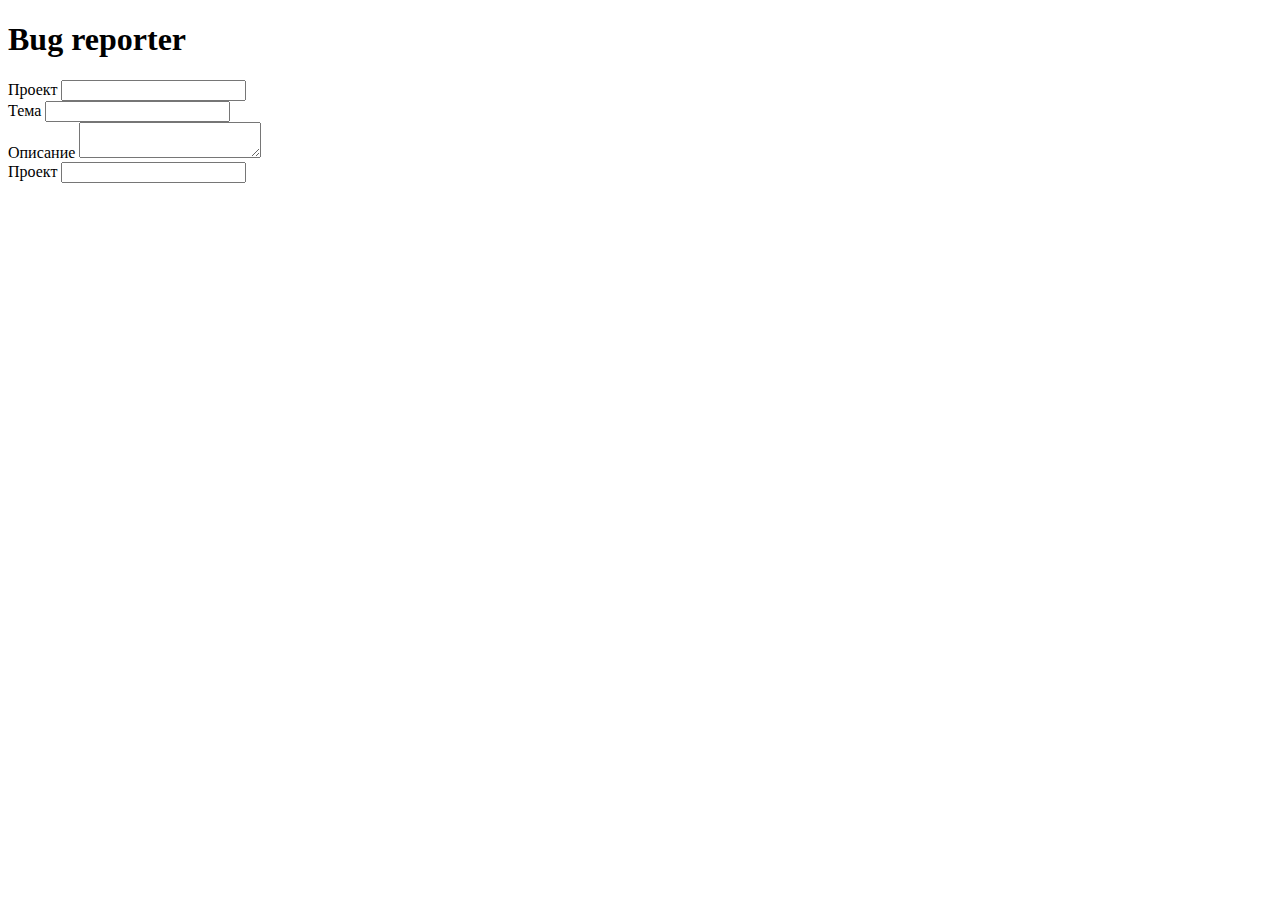
==== src/main/resources/static/index.html @ b5fc12e0 "Начало верстки" ====
<!DOCTYPE html>
<html lang="en">
<head>
    <meta charset="UTF-8">
    <title>Bug reporter</title>
    <!--&lt;!&ndash; wysihtml5 анализатор правил &ndash;&gt;-->
    <!--<script src="wysihtml5-0.3.0/parser_rules/advanced.js"></script>-->
    <!--&lt;!&ndash; Библиотека &ndash;&gt;-->
    <!--<script src="wysihtml5-0.3.0/dist/wysihtml5_0.3.0.min.js"></script>-->
</head>
<body>
<main>

    <h1>Bug reporter</h1>
    <form class="form">
        <div class="project">
            <label for="project-field"> Проект </label>
            <input class="project-input" id="project-field"/>
            <span class="drop-menu"></span>
        </div>
        <div class="theme">
            <label for="theme-field"> Тема </label>
            <input class="theme-input" id="theme-field"/>
        </div>
        <div class="description">
            <label for="description-field"> Описание </label>
            <textarea class="description-input" id="description-field"> </textarea>
        </div>
        <div class="project">
            <label for="project-field"> Проект </label>
            <input class="project-input" id="project-field"/>
            <span class="drop-menu"></span>
        </div>








    </form>
</main>
</body>
</html>
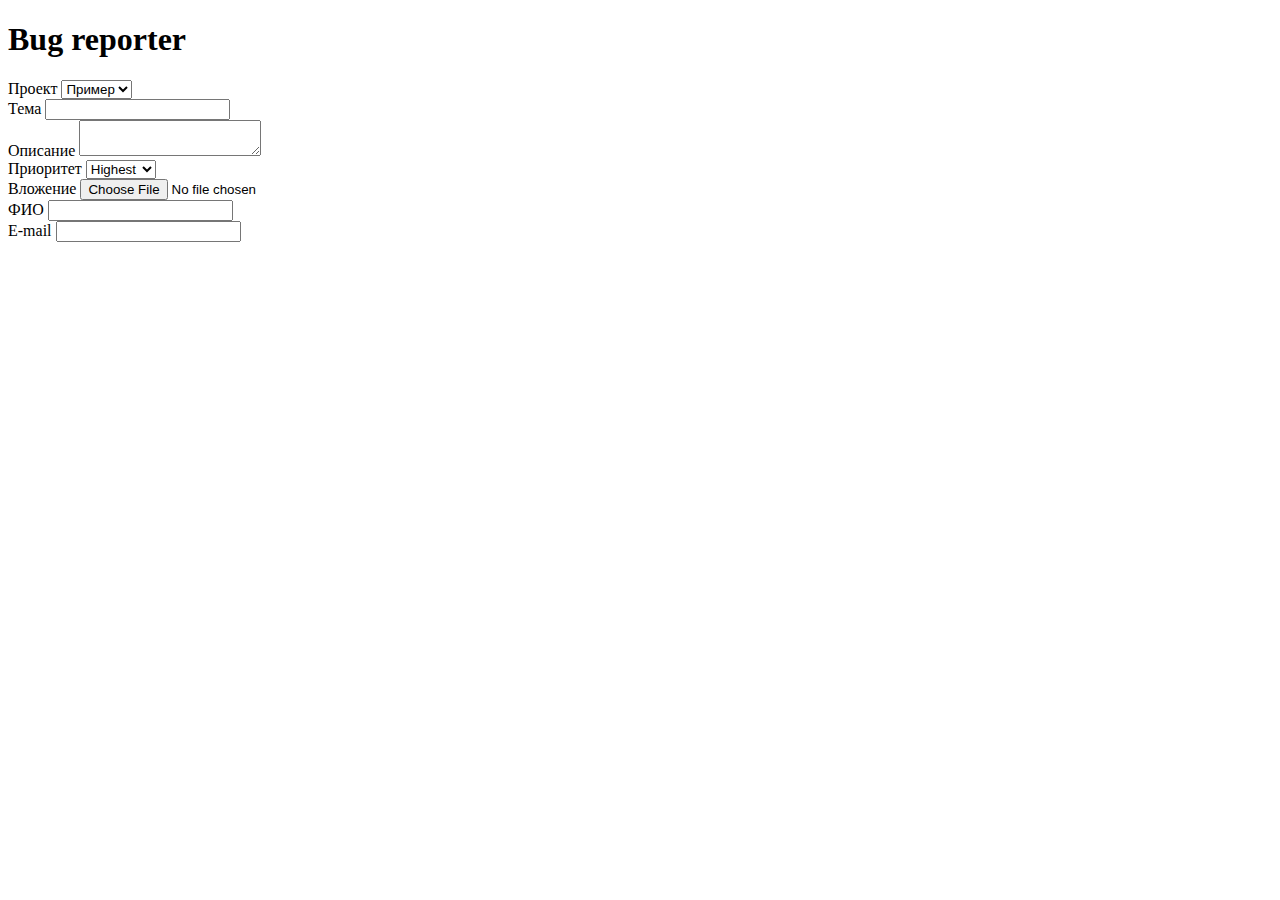
==== commit 154b3b0c: "Начальная вестка" ====
--- a/src/main/resources/static/index.html
+++ b/src/main/resources/static/index.html
@@ -15,29 +15,40 @@
     <form class="form">
         <div class="project">
             <label for="project-field"> Проект </label>
-            <input class="project-input" id="project-field"/>
-            <span class="drop-menu"></span>
+            <select class="project-input" id="project-field">
+                <option>Пример </option>
+            </select>
         </div>
         <div class="theme">
             <label for="theme-field"> Тема </label>
-            <input class="theme-input" id="theme-field"/>
+            <input type="text" class="theme-input" id="theme-field"/>
         </div>
         <div class="description">
             <label for="description-field"> Описание </label>
             <textarea class="description-input" id="description-field"> </textarea>
         </div>
-        <div class="project">
-            <label for="project-field"> Проект </label>
-            <input class="project-input" id="project-field"/>
-            <span class="drop-menu"></span>
+        <div class="priority">
+            <label for="priority-field"> Приоритет </label>
+            <select class="priority-input" id="priority-field">
+                <option>Highest</option>
+                <option>High</option>
+                <option>Medium</option>
+                <option>Low</option>
+                <option>Lowest</option>
+            </select>
         </div>
-
-
-
-
-
-
-
+        <div class="file">
+            <label for="file-field"> Вложение </label>
+            <input type="file" class="file-input" id="file-field"/>
+        </div>
+        <div class="fio">
+            <label for="fio-field"> ФИО </label>
+            <input type="text" class="fio-input" id="fio-field"/>
+        </div>
+        <div class="email">
+            <label for="email-field"> E-mail </label>
+            <input type="text" class="email-input" id="email-field"/>
+        </div>
 
     </form>
 </main>
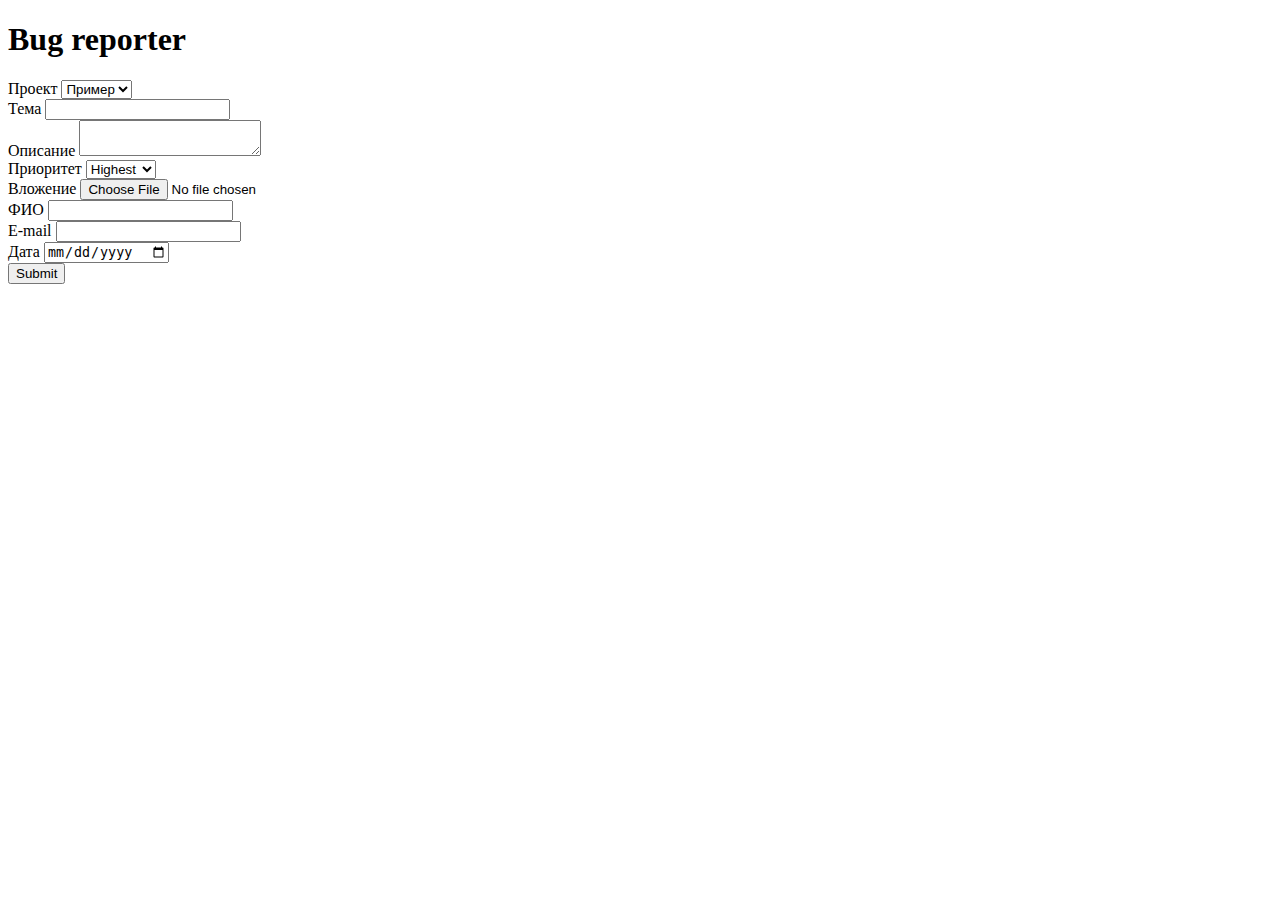
==== commit d8a86e28: "Вестка" ====
--- a/src/main/resources/static/index.html
+++ b/src/main/resources/static/index.html
@@ -49,6 +49,11 @@
             <label for="email-field"> E-mail </label>
             <input type="text" class="email-input" id="email-field"/>
         </div>
+        <div class="date">
+            <label for="date-field"> Дата </label>
+            <input type="date" class="date-input" id="date-field" min="2000-01-02"/>
+        </div>
+        <input type="submit" placeholder="Отправить"/>
 
     </form>
 </main>
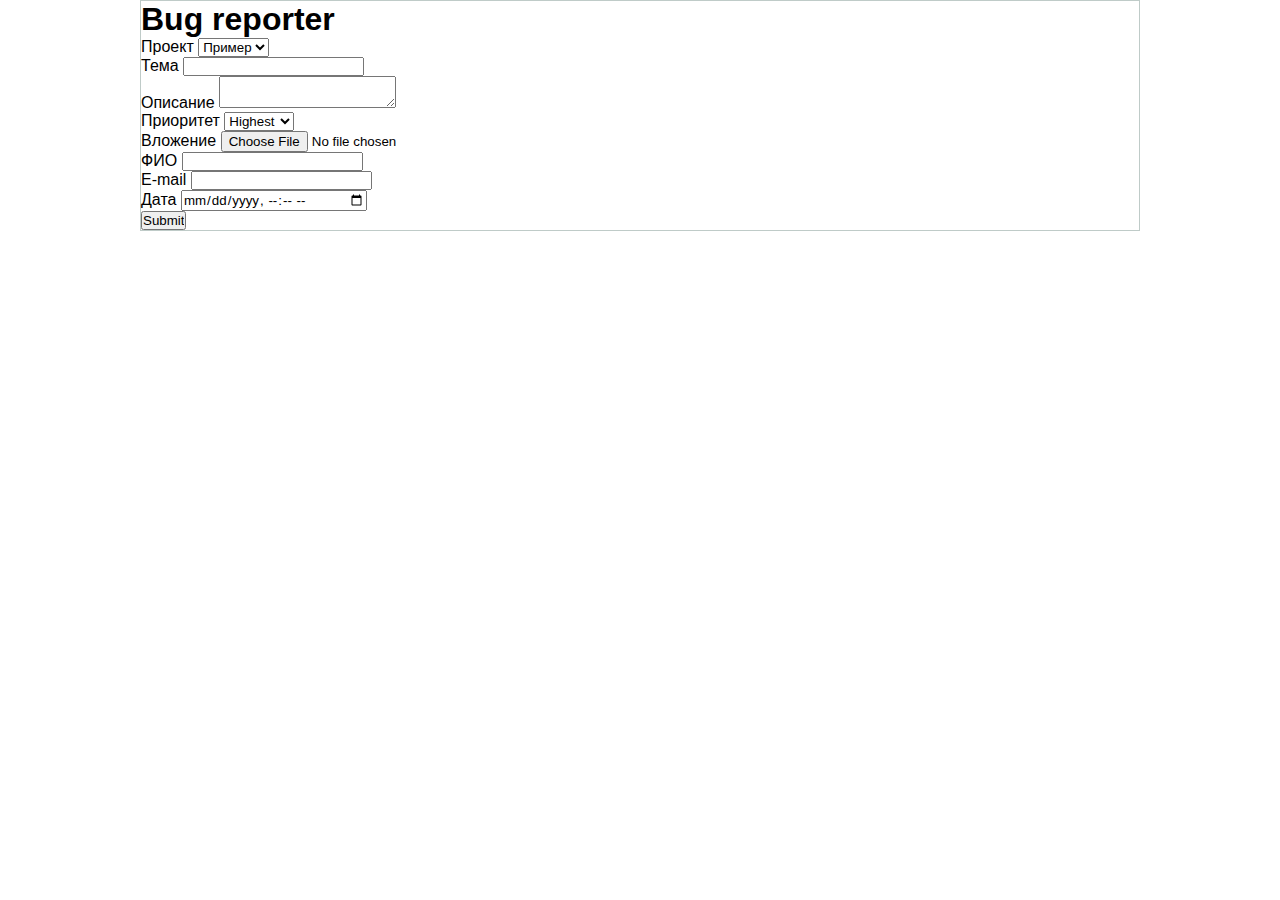
==== commit 4beed8a8: "добавила дату и время" ====
--- a/src/main/resources/static/index.html
+++ b/src/main/resources/static/index.html
@@ -7,6 +7,7 @@
     <!--<script src="wysihtml5-0.3.0/parser_rules/advanced.js"></script>-->
     <!--&lt;!&ndash; Библиотека &ndash;&gt;-->
     <!--<script src="wysihtml5-0.3.0/dist/wysihtml5_0.3.0.min.js"></script>-->
+    <link rel="stylesheet" type="text/css" href="style.css">
 </head>
 <body>
 <main>
@@ -49,9 +50,10 @@
             <label for="email-field"> E-mail </label>
             <input type="text" class="email-input" id="email-field"/>
         </div>
-        <div class="date">
+        <div class="datetime">
             <label for="date-field"> Дата </label>
-            <input type="date" class="date-input" id="date-field" min="2000-01-02"/>
+            <!--<input type="date" class="date-input" id="date-field" min="2000-01-02"/>-->
+            <input type="datetime-local" class="date-input" id="date-field" min="2000-01-02"/>
         </div>
         <input type="submit" placeholder="Отправить"/>
 
--- a/src/main/resources/static/style.css
+++ b/src/main/resources/static/style.css
@@ -0,0 +1,16 @@
+*{
+    box-sizing:border-box;
+    margin: 0;
+    padding: 0;
+    font-family: 'Roboto',sans-serif;
+}
+main{
+    margin: 0 auto;
+    max-width: 1000px;
+    min-width: 1000px;
+    border: 1px solid #bfcbc8;
+}
+.form{
+    width: 800px;
+
+}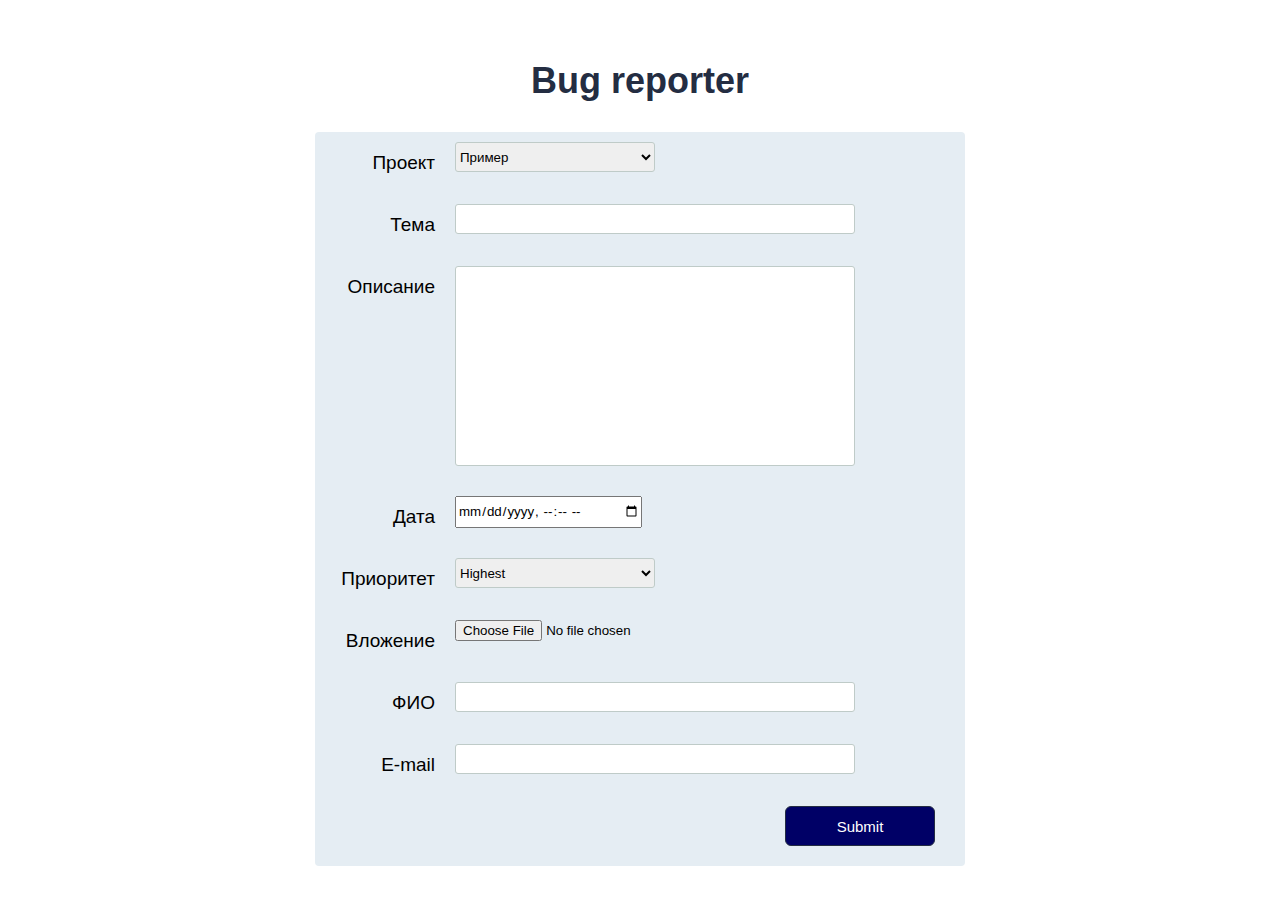
==== commit 136ed89f: "Верска окончена (предварительно)" ====
--- a/src/main/resources/static/index.html
+++ b/src/main/resources/static/index.html
@@ -14,23 +14,28 @@
 
     <h1>Bug reporter</h1>
     <form class="form">
-        <div class="project">
+        <div class="wrap">
             <label for="project-field"> Проект </label>
-            <select class="project-input" id="project-field">
+            <select class="select-input" id="project-field">
                 <option>Пример </option>
             </select>
         </div>
-        <div class="theme">
+        <div class="wrap">
             <label for="theme-field"> Тема </label>
-            <input type="text" class="theme-input" id="theme-field"/>
+            <input type="text" class="box-input" id="theme-field"/>
         </div>
-        <div class="description">
+        <div class="wrap">
             <label for="description-field"> Описание </label>
             <textarea class="description-input" id="description-field"> </textarea>
         </div>
-        <div class="priority">
+        <div class="wrap">
+            <label for="date-field"> Дата </label>
+            <!--<input type="date" class="date-input" id="date-field" min="2000-01-02"/>-->
+            <input type="datetime-local" class="date-input" id="date-field" min="2000-01-02"/>
+        </div>
+        <div class="wrap">
             <label for="priority-field"> Приоритет </label>
-            <select class="priority-input" id="priority-field">
+            <select class="select-input" id="priority-field">
                 <option>Highest</option>
                 <option>High</option>
                 <option>Medium</option>
@@ -38,24 +43,21 @@
                 <option>Lowest</option>
             </select>
         </div>
-        <div class="file">
+        <div class="wrap">
             <label for="file-field"> Вложение </label>
             <input type="file" class="file-input" id="file-field"/>
         </div>
-        <div class="fio">
+        <div class="wrap">
             <label for="fio-field"> ФИО </label>
-            <input type="text" class="fio-input" id="fio-field"/>
+            <input type="text" class="box-input" id="fio-field"/>
         </div>
-        <div class="email">
+        <div class="wrap">
             <label for="email-field"> E-mail </label>
-            <input type="text" class="email-input" id="email-field"/>
+            <input type="text" class="box-input" id="email-field"/>
         </div>
-        <div class="datetime">
-            <label for="date-field"> Дата </label>
-            <!--<input type="date" class="date-input" id="date-field" min="2000-01-02"/>-->
-            <input type="datetime-local" class="date-input" id="date-field" min="2000-01-02"/>
+        <div class="wrap" id="wrap_button">
+        <input type="submit" class="button" placeholder="Отправить"/>
         </div>
-        <input type="submit" placeholder="Отправить"/>
 
     </form>
 </main>
--- a/src/main/resources/static/style.css
+++ b/src/main/resources/static/style.css
@@ -1,16 +1,288 @@
 *{
-    box-sizing:border-box;
-    margin: 0;
-    padding: 0;
-    font-family: 'Roboto',sans-serif;
-}
-main{
+    box-sizing: border-box;
+    margin: 10px;
+    padding: 0 auto;
+    font-family: 'Roboto', sans-serif;
+
+}
+
+main
+{
+    max-width: 1000px;
+    width: 1000px;
     margin: 0 auto;
-    max-width: 1000px;
-    min-width: 1000px;
+    padding: 0 auto;
+    /*border-radius: 6px;*/
+    /*border: 1px solid #bfcbc8;*/
+}
+
+h1{
+    margin-top: 50px;
+    margin-bottom: 30px;
+    font-size: 36px;
+    color:#242d42;
+    font-family: 'Roboto', sans-serif;
+    text-align: center;
+    /*transition: .2s;*/
+}
+
+.form
+{
+    width: 650px;
+    margin: 0 auto;
+    background: #e5edf3;
+    border-radius: 4px;
+    position: relative;
+    display : flex;
+    flex-flow: column wrap;
+    justify-content: space-around;
+    /*align-items: left;*/
+}
+
+label{
+    font-family: 'Roboto', sans-serif;
+    font-size: 19px;
+    text-align: right;
+    margin: 10px;
+    max-width: 100px;
+    min-width: 100px;
+}
+
+select{
+    margin-top: 0;
+}
+input{
+    margin-top: 0;
+}
+
+.wrap{
+    display: inline-flex;
+}
+
+.box-input{
+    font-family: 'Roboto', sans-serif;
+    height: 30px;
+    width: 400px;
+    border-radius: 3px;
     border: 1px solid #bfcbc8;
-}
-.form{
-    width: 800px;
-
-}+    /*position: absolute;*/
+    /*left: 100px;*/
+}
+
+.select-input{
+    font-family: 'Roboto', sans-serif;
+    height: 30px;
+    width: 200px;
+    border-radius: 3px;
+    border: 1px solid #bfcbc8;
+}
+
+.description-input{
+    font-family: 'Roboto', sans-serif;
+    height: 200px;
+    width: 400px;
+    border-radius: 3px;
+    border: 1px solid #bfcbc8;
+}
+textarea{
+    resize: none;
+    margin-top: 0;
+}
+
+#wrap_button{
+    display: flex;
+    justify-content: flex-end;
+
+}
+
+.button
+{
+    background: #000066;
+    color: #FFFFFF;
+    font-family: 'Roboto', sans-serif;
+    max-width: 150px;
+    width: 150px;
+    max-height: 40px;
+    height: 40px;
+    font-size: 15px;
+    border-radius: 6px;
+    border: 1px solid #242d42;
+    transition: .2s;
+    cursor: pointer;
+    margin-right: 20px;
+}
+
+.button:hover
+{
+    background: #485276;
+}
+
+
+/*form:hover{*/
+    /*transform: scaleX(1.1) scaleY(1.1);*/
+    /*background-color: #e3ebf1;*/
+/*}*/
+
+
+
+/*h1*/
+/*{*/
+    /*margin-top: 50px;*/
+    /*margin-bottom: 30px;*/
+    /*font-size: 36px;*/
+    /*color:#242d42;*/
+    /*font-family: 'Roboto', sans-serif;*/
+    /*text-align: center;*/
+    /*transition: .2s;*/
+
+/*}*/
+
+
+
+
+/*.button*/
+/*{*/
+    /*background: #000066;*/
+    /*color: #FFFFFF;*/
+    /*font-family: 'Roboto', sans-serif;*/
+    /*max-width: 150px;*/
+    /*width: 150px;*/
+    /*max-height: 40px;*/
+    /*height: 40px;*/
+    /*font-size: 15px;*/
+    /*border-radius: 6px;*/
+    /*border-style: none;*/
+    /*border-width: 1px;*/
+    /*border-color: #242d42;*/
+    /*margin-left: 15px;*/
+    /*transition: .2s;*/
+    /*cursor: pointer;*/
+/*}*/
+
+/*input*/
+/*{*/
+    /*font-family: 'Roboto', sans-serif;*/
+    /*height: 40px;*/
+    /*width: 250px;*/
+    /*border-radius: 6px;*/
+    /*border-style: solid;*/
+    /*border-width: 1px;*/
+    /*border-color: #bfcbc8;*/
+    /*margin-right: 15px;*/
+    /*padding-left: 8px;*/
+
+/*}*/
+
+
+
+/*.item*/
+/*{*/
+    /*height: 250px;*/
+    /*border-style: solid;*/
+    /*border-width: 1px;*/
+    /*border-color: #bfcbc8;*/
+    /*border-radius: 6px;*/
+    /*position: relative;*/
+    /*margin-bottom: 30px;*/
+/*}*/
+
+/*.item_pic*/
+/*{*/
+    /*margin-top: 48px;*/
+    /*margin-bottom: 15px;*/
+    /*width: 62px;*/
+    /*height: 62px;*/
+    /*background: #a36f95;*/
+    /*border-radius: 6px;*/
+    /*transition: .2s;*/
+
+
+/*}*/
+
+/*.item_pic:hover{*/
+    /*transform: scaleX(1.2) scaleY(1.2);*/
+/*}*/
+/*.item_name*/
+/*{*/
+    /*margin-top: 30px;*/
+    /*font-size: 20px;*/
+    /*text-align: center;*/
+    /*color: #686f76;*/
+    /*font-family: 'Roboto', sans-serif;*/
+    /*transition: .2s;*/
+/*}*/
+
+/*.item_name:hover{*/
+    /*color: #000099;*/
+/*}*/
+
+/*.wrap*/
+/*{*/
+    /*display: flex;*/
+    /*flex-flow: row wrap;*/
+    /*justify-content: flex-start;*/
+    /*align-content: space-around;*/
+/*}*/
+
+/*.col*/
+/*{*/
+    /*padding-left: 15px;*/
+    /*padding-right: 15px;*/
+    /*flex: 0 0 25%;*/
+    /*max-width: 25%;*/
+    /*transition: .2s;*/
+    /*cursor: pointer;*/
+/*}*/
+
+/*.col:hover{*/
+    /*transform: scaleX(1.1) scaleY(1.1);*/
+/*}*/
+/*.item_del*/
+/*{*/
+    /*background: #FFFFFF;*/
+    /*border-style: none;*/
+    /*cursor: pointer;*/
+    /*position: absolute;*/
+    /*bottom: 20px;*/
+    /*right: 15px;*/
+    /*transition: .2s;*/
+/*}*/
+/*.item_fav {*/
+    /*display: none;*/
+/*}*/
+/*.item_fav + label {*/
+    /*position: absolute;*/
+    /*bottom: 20px;*/
+    /*left: 15px;*/
+    /*transition: .2s;*/
+    /*cursor: pointer;*/
+/*}*/
+/*.item_fav + label::before {*/
+    /*content: "";*/
+    /*background-image: url(img/fav_none.svg);*/
+    /*background-repeat: no-repeat;*/
+    /*width: 31px;*/
+    /*height: 31px;*/
+    /*position: relative;*/
+    /*display: inline-block;*/
+/*}*/
+/*.item_fav:checked + label::before {*/
+    /*content: "";*/
+    /*background-image: url(img/fav.svg);*/
+/*}*/
+
+/*.item_del:hover*/
+/*{*/
+
+    /*transform: scaleX(1.1) scaleY(1.1);*/
+/*}*/
+
+/*.item_fav + label:hover*/
+/*{*/
+    /*transform: scaleX(1.1) scaleY(1.1);*/
+
+/*}*/
+
+
+
+
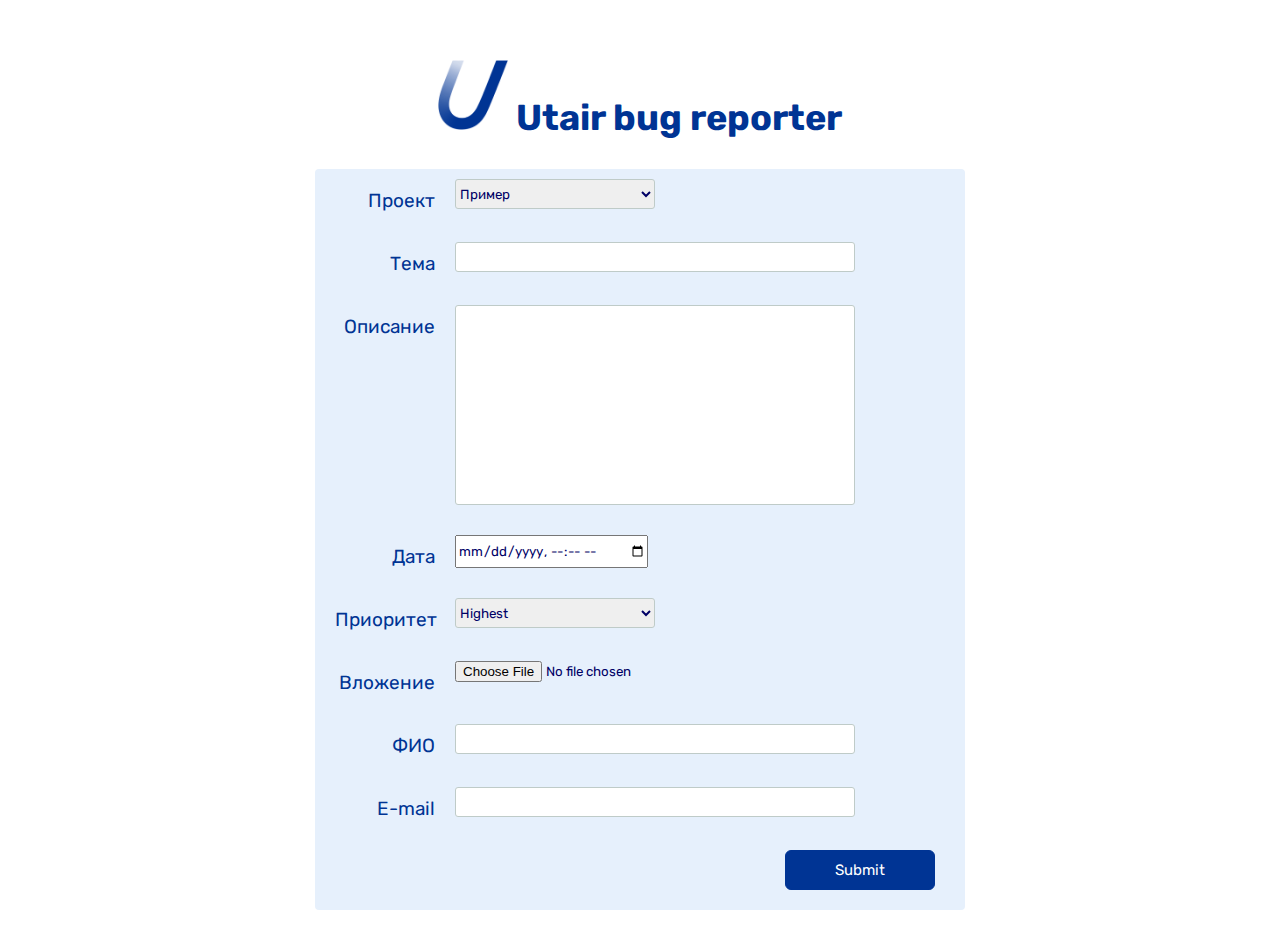
==== commit d3604a28: "Вёрстка full done" ====
--- a/src/main/resources/static/index.html
+++ b/src/main/resources/static/index.html
@@ -8,11 +8,14 @@
     <!--&lt;!&ndash; Библиотека &ndash;&gt;-->
     <!--<script src="wysihtml5-0.3.0/dist/wysihtml5_0.3.0.min.js"></script>-->
     <link rel="stylesheet" type="text/css" href="style.css">
+    <link href="https://fonts.googleapis.com/css?family=Rubik" rel="stylesheet">
+
 </head>
 <body>
 <main>
 
-    <h1>Bug reporter</h1>
+
+    <h1> <img class="image" src="img/utair_sign_blue_rgb.png"> Utair bug reporter</h1>
     <form class="form">
         <div class="wrap">
             <label for="project-field"> Проект </label>
--- a/src/main/resources/static/style.css
+++ b/src/main/resources/static/style.css
@@ -2,7 +2,8 @@
     box-sizing: border-box;
     margin: 10px;
     padding: 0 auto;
-    font-family: 'Roboto', sans-serif;
+    font-family: 'Rubik', sans-serif;
+    color: #003494;
 
 }
 
@@ -16,13 +17,21 @@
     /*border: 1px solid #bfcbc8;*/
 }
 
+.image{
+    height:70px;
+    width: 70px;
+    margin: 0 auto;
+}
+
 h1{
     margin-top: 50px;
     margin-bottom: 30px;
     font-size: 36px;
-    color:#242d42;
-    font-family: 'Roboto', sans-serif;
+    color:#003494;
+    /*font-family: 'Roboto', sans-serif;*/
     text-align: center;
+    /*display: inline-flex;*/
+    /*justify-content: center;*/
     /*transition: .2s;*/
 }
 
@@ -30,7 +39,7 @@
 {
     width: 650px;
     margin: 0 auto;
-    background: #e5edf3;
+    background: #e6f0fc;
     border-radius: 4px;
     position: relative;
     display : flex;
@@ -40,7 +49,7 @@
 }
 
 label{
-    font-family: 'Roboto', sans-serif;
+    /*font-family: 'Roboto', sans-serif;*/
     font-size: 19px;
     text-align: right;
     margin: 10px;
@@ -60,7 +69,7 @@
 }
 
 .box-input{
-    font-family: 'Roboto', sans-serif;
+    /*font-family: 'Roboto', sans-serif;*/
     height: 30px;
     width: 400px;
     border-radius: 3px;
@@ -70,15 +79,23 @@
 }
 
 .select-input{
-    font-family: 'Roboto', sans-serif;
+    /*font-family: 'Roboto', sans-serif;*/
     height: 30px;
     width: 200px;
     border-radius: 3px;
     border: 1px solid #bfcbc8;
-}
-
+    color: #000066;
+}
+
+.date-input{
+    color: #000066;
+}
+
+.file-input{
+    color: #000066;
+}
 .description-input{
-    font-family: 'Roboto', sans-serif;
+    /*font-family: 'Roboto', sans-serif;*/
     height: 200px;
     width: 400px;
     border-radius: 3px;
@@ -97,16 +114,16 @@
 
 .button
 {
-    background: #000066;
+    background: #003494;
     color: #FFFFFF;
-    font-family: 'Roboto', sans-serif;
+    /*font-family: 'Roboto', sans-serif;*/
     max-width: 150px;
     width: 150px;
     max-height: 40px;
     height: 40px;
     font-size: 15px;
     border-radius: 6px;
-    border: 1px solid #242d42;
+    border: 1px solid #003494;
     transition: .2s;
     cursor: pointer;
     margin-right: 20px;
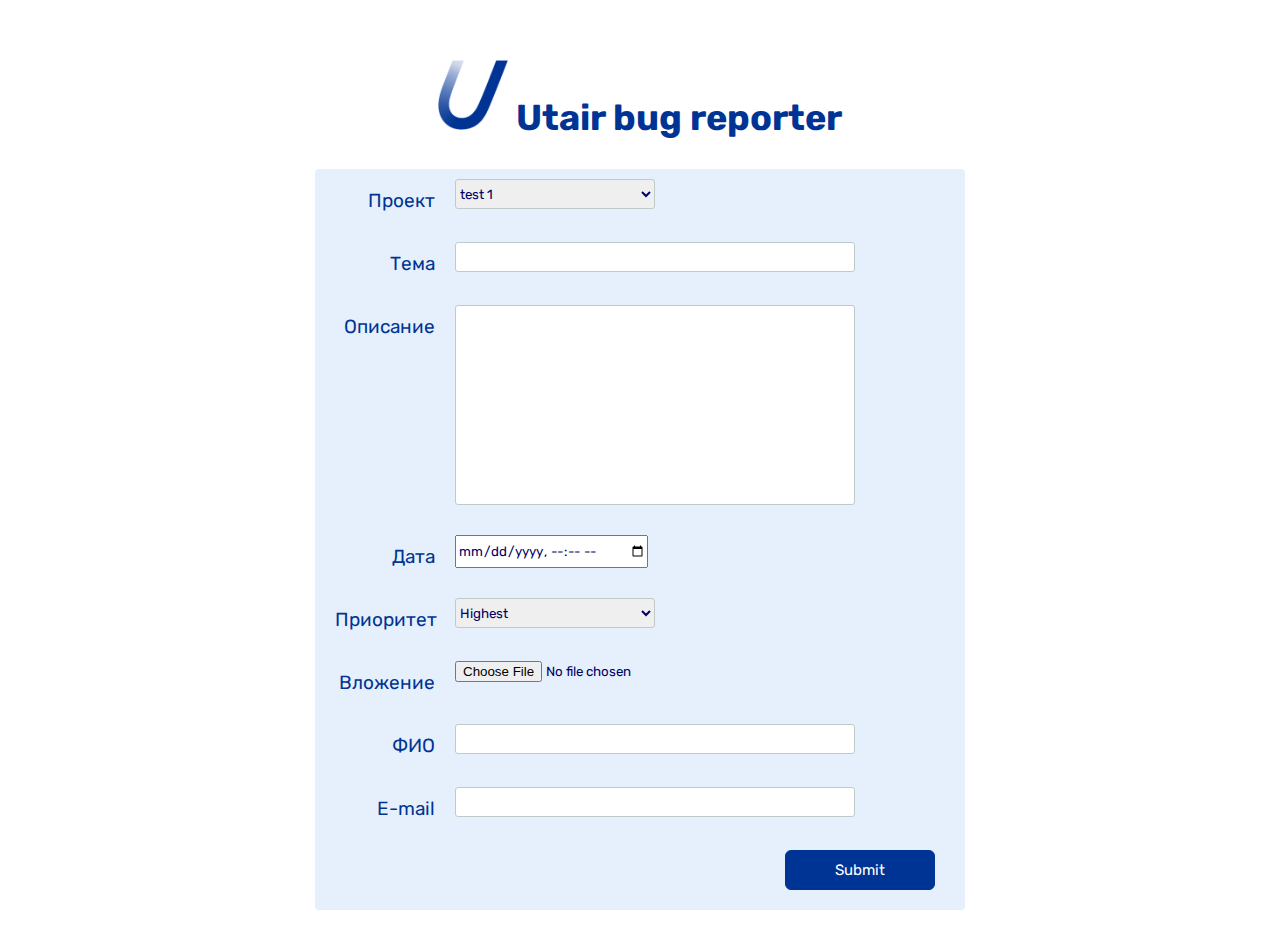
==== commit 7caf1873: "Подключили JQuery" ====
--- a/src/main/resources/static/index.html
+++ b/src/main/resources/static/index.html
@@ -9,6 +9,8 @@
     <!--<script src="wysihtml5-0.3.0/dist/wysihtml5_0.3.0.min.js"></script>-->
     <link rel="stylesheet" type="text/css" href="style.css">
     <link href="https://fonts.googleapis.com/css?family=Rubik" rel="stylesheet">
+    <script src="JS/script.js"></script>
+    <script src="JS/jquery-3.3.1.min.js"></script>
 
 </head>
 <body>
@@ -20,7 +22,6 @@
         <div class="wrap">
             <label for="project-field"> Проект </label>
             <select class="select-input" id="project-field">
-                <option>Пример </option>
             </select>
         </div>
         <div class="wrap">
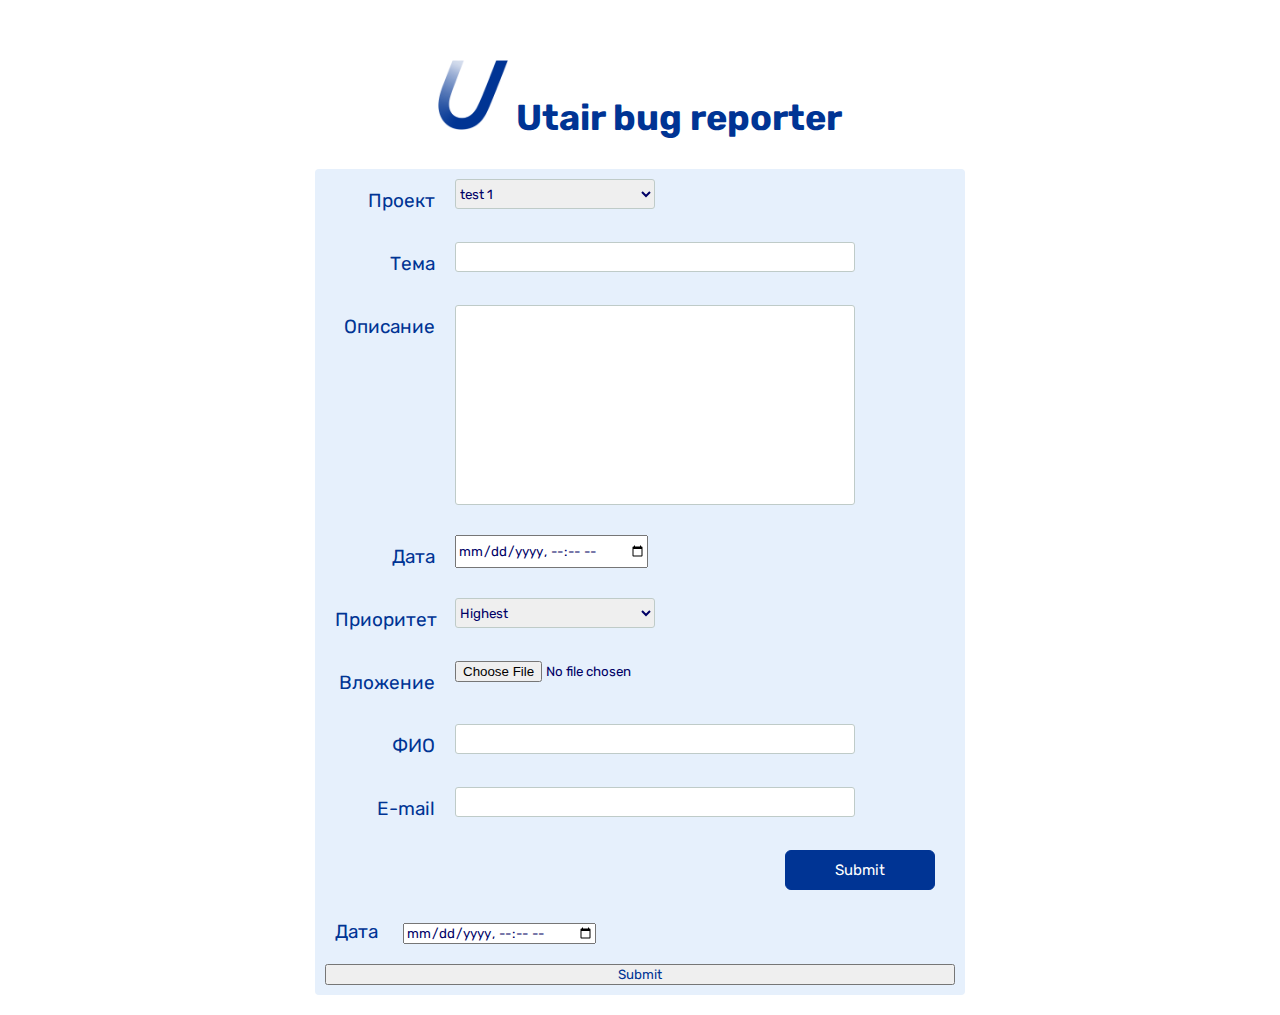
==== commit f04bace5: "Merge branch 'master' into salova_vv" ====
--- a/src/main/resources/static/index.html
+++ b/src/main/resources/static/index.html
@@ -11,7 +11,6 @@
     <link href="https://fonts.googleapis.com/css?family=Rubik" rel="stylesheet">
     <script src="JS/script.js"></script>
     <script src="JS/jquery-3.3.1.min.js"></script>
-
 </head>
 <body>
 <main>
@@ -62,6 +61,12 @@
         <div class="wrap" id="wrap_button">
         <input type="submit" class="button" placeholder="Отправить"/>
         </div>
+        <div class="datetime">
+            <label for="date-field"> Дата </label>
+            <!--<input type="date" class="date-input" id="date-field" min="2000-01-02"/>-->
+            <input type="datetime-local" class="date-input" id="date-field" min="2000-01-02"/>
+        </div>
+        <input type="submit" placeholder="Отправить"/>
 
     </form>
 </main>
--- a/src/main/resources/static/style.css
+++ b/src/main/resources/static/style.css
@@ -299,7 +299,3 @@
     /*transform: scaleX(1.1) scaleY(1.1);*/
 
 /*}*/
-
-
-
-
